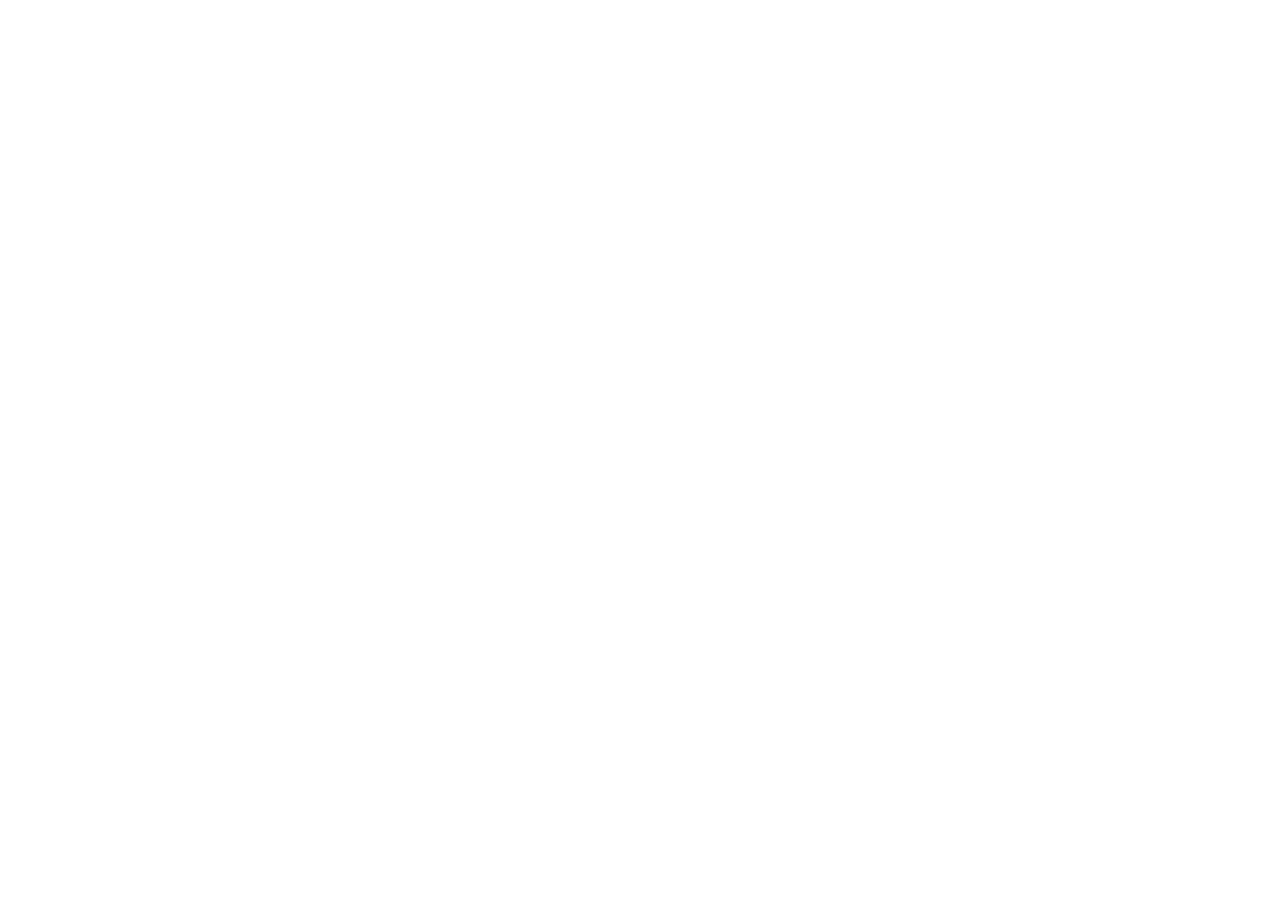
==== index.html @ 4f699b80 "Add music/sound effects" ====
<!DOCTYPE HTML>
<html>
	<head>
		<meta charset="UTF-8" />
		<title>The Walking Lady</title>
		<script src="phaser.min.js"></script>
		<script src="Boot.js"></script>
		<script src="Preloader.js"></script>
		<script src="MainMenu.js"></script>
		<script src="Game.js"></script>
		<script src="GameOverScreen.js"></script>
		<script src="help.js"></script>
		<script src="about.js"></script>
	</head>
	<body>
		<div id="gameContainer"></div>

		<script type="text/javascript">
			window.onload = function() {
				//	Create your Phaser game and inject it into the gameContainer div.
				var game = new Phaser.Game(400, 500, Phaser.AUTO, 'gameContainer');

				//	Add the States your game has.
				game.state.add('Boot', TheWalkingLady.Boot);
				game.state.add('Preloader', TheWalkingLady.Preloader);
				game.state.add('MainMenu', TheWalkingLady.MainMenu);
				game.state.add('Game', TheWalkingLady.Game);
				game.state.add('GameOverScreen', TheWalkingLady.GameOverScreen);
				game.state.add('Help', TheWalkingLady.Help);
				game.state.add('About', TheWalkingLady.About);

				//	Now start the Boot state.
				game.state.start('Boot');
				console.log('start boot state');
			};
		</script>
		<!--!!!!!!!!!!!!!!!!!!!!!!!!!!!!!!!!!!!!!!!!!!!!!!!!!!!!!!!!!!!!!!!!!!!!!!!!!!!!!!!!!!!!!!!!!!!!!!!!!!!!!!!!!!!!!!!!!!!!!!!!!!
				// Add a input listener that can help us return from being paused
				game.input.onDown.add(unpause, self);

				// And finally the method that handles the pause menu
				function unpause(event){
					// Only act if paused
					if (game.paused) {
						// Calculate the corners of the menu
						var x1 = w/2 - 200/2, x2 = w/2 + 200/2,
							y1 = h/2 - 100/2, y2 = h/2 + 100/2;

						// Check if the click was inside the menu
						if(event.x > x1 && event.x < x2 && event.y > y1 && event.y < y2 ){
							// Remove the menu and the label
							menu.destroy();
							// Unpause the game
							game.paused = false;
-->
	</body>
</html>
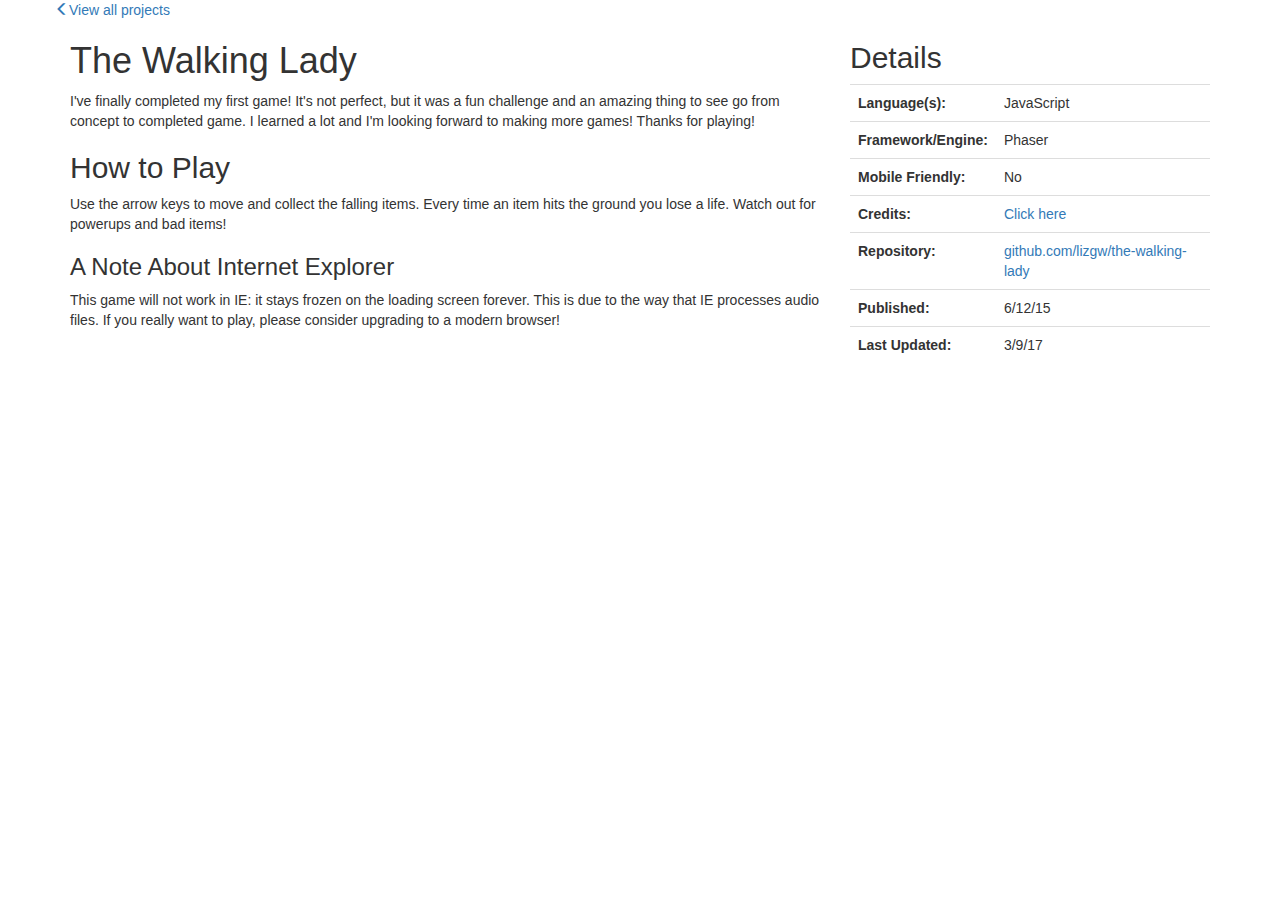
==== commit 3e60be6c: "Fix "framework/engine" vocab" ====
--- a/index.html
+++ b/index.html
@@ -3,21 +3,77 @@
 	<head>
 		<meta charset="UTF-8" />
 		<title>The Walking Lady</title>
-		<script src="phaser.min.js"></script>
-		<script src="Boot.js"></script>
-		<script src="Preloader.js"></script>
-		<script src="MainMenu.js"></script>
-		<script src="Game.js"></script>
-		<script src="GameOverScreen.js"></script>
-		<script src="help.js"></script>
-		<script src="about.js"></script>
+		<script src="js/phaser.js"></script>
+		<script src="js/Boot.js"></script>
+		<script src="js/Preloader.js"></script>
+		<script src="js/MainMenu.js"></script>
+		<script src="js/Game.js"></script>
+		<script src="js/GameOverScreen.js"></script>
+		<script src="js/Help.js"></script>
+		<script src="js/About.js"></script>
+
+		<link href="https://maxcdn.bootstrapcdn.com/bootstrap/3.3.7/css/bootstrap.min.css" rel="stylesheet" integrity="sha384-BVYiiSIFeK1dGmJRAkycuHAHRg32OmUcww7on3RYdg4Va+PmSTsz/K68vbdEjh4u" crossorigin="anonymous">
+		<link href="https://fonts.googleapis.com/css?family=Bitter|Montserrat" rel="stylesheet">
+		<link rel="stylesheet" type="text/css" href="https://lizgw.github.io/assets/css/gamepage.css">
 	</head>
 	<body>
-		<div id="gameContainer"></div>
-
+		<div class="container">
+			<div class="row">
+				<a href="http://lizgw.github.io/portfolio/code"><span class="glyphicon glyphicon-menu-left"></span>View all projects</a>
+			</div>
+			<div class="row">
+				<div class="col-md-12">
+					<div id="gameContainer"></div>
+				</div>
+			</div>
+			<div class="row">
+				<div class="col-md-8">
+					<h1>The Walking Lady</h1>
+					<p>I've finally completed my first game! It's not perfect, but it was a fun challenge and an amazing thing to see go from concept to completed game. I learned a lot and I'm looking forward to making more games! Thanks for playing!</p>
+					<h2>How to Play</h2>
+					<p>Use the arrow keys to move and collect the falling items. Every time an item hits the ground you lose a life. Watch out for powerups and bad items!</p>
+					<h3>A Note About Internet Explorer</h3>
+					<p>This game will not work in IE: it stays frozen on the loading screen forever. This is due to the way that IE processes audio files. If you really want to play, please consider upgrading to a modern browser!</p>
+				</div>
+				<div class="col-md-4">
+					<h2>Details</h2>
+						<table class="table table-responsive">
+							<tbody>
+								<tr>
+									<td><strong>Language(s):</strong></td>
+									<td>JavaScript</td>
+								</tr>
+								<tr>
+									<td><strong>Framework/Engine:</strong></td>
+									<td>Phaser</td>
+								</tr>
+								<tr>
+									<td><strong>Mobile Friendly:</strong></td>
+									<td>No</td>
+								</tr>
+								<tr>
+									<td><strong>Credits:</strong></td>
+									<td><a href="https://github.com/lizgw/the-walking-lady/blob/master/README.md#credits" target="_blank">Click here</a></td>
+								</tr>
+								<tr>
+									<td><strong>Repository:</strong></td>
+									<td><a href="https://github.com/lizgw/the-walking-lady" target="">github.com/lizgw/the-walking-lady</a></td>
+								</tr>
+								<tr>
+									<td><strong>Published:</strong></td>
+									<td>6/12/15</td>
+								</tr>
+								<tr>
+									<td><strong>Last Updated:</strong></td>
+									<td>3/9/17</td>
+								</tr>
+							</tbody>
+						</table>
+				</div>
+			</div>
+		</div>
 		<script type="text/javascript">
 			window.onload = function() {
-				//	Create your Phaser game and inject it into the gameContainer div.
 				var game = new Phaser.Game(400, 500, Phaser.AUTO, 'gameContainer');
 
 				//	Add the States your game has.
@@ -31,27 +87,7 @@
 
 				//	Now start the Boot state.
 				game.state.start('Boot');
-				console.log('start boot state');
 			};
 		</script>
-		<!--!!!!!!!!!!!!!!!!!!!!!!!!!!!!!!!!!!!!!!!!!!!!!!!!!!!!!!!!!!!!!!!!!!!!!!!!!!!!!!!!!!!!!!!!!!!!!!!!!!!!!!!!!!!!!!!!!!!!!!!!!!
-				// Add a input listener that can help us return from being paused
-				game.input.onDown.add(unpause, self);
-
-				// And finally the method that handles the pause menu
-				function unpause(event){
-					// Only act if paused
-					if (game.paused) {
-						// Calculate the corners of the menu
-						var x1 = w/2 - 200/2, x2 = w/2 + 200/2,
-							y1 = h/2 - 100/2, y2 = h/2 + 100/2;
-
-						// Check if the click was inside the menu
-						if(event.x > x1 && event.x < x2 && event.y > y1 && event.y < y2 ){
-							// Remove the menu and the label
-							menu.destroy();
-							// Unpause the game
-							game.paused = false;
--->
 	</body>
-</html>+</html>
